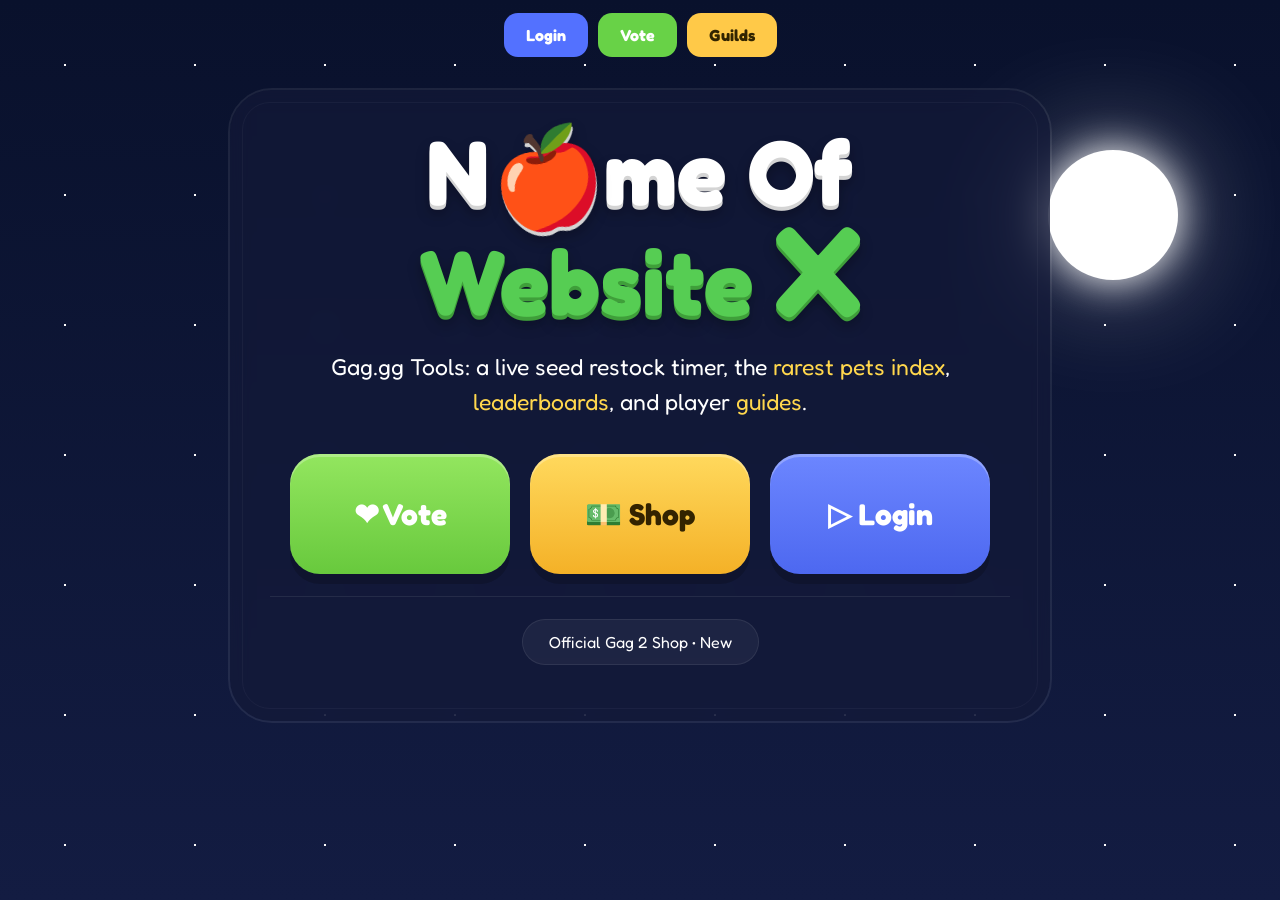
==== index.html @ e6a94025 "Create index.html" ====
<!DOCTYPE html>
<html lang="en">
<head>
<meta charset="UTF-8">
<meta name="viewport" content="width=device-width, initial-scale=1.0">
<title>Grow A Garden 2</title>

<link href="https://fonts.googleapis.com/css2?family=Fredoka:wght@500;600;700&display=swap" rel="stylesheet">
<link rel="icon" href="favicon.ico">
<style>

*{
    margin:0;
    padding:0;
    box-sizing:border-box;
}

body{
    font-family:'Fredoka',sans-serif;
    min-height:100vh;
    overflow-x:hidden;
    transition:background 3s ease;
}

/* ========================= */
/* DAY / NIGHT */
/* ========================= */

body.night{
    background:
    linear-gradient(
    to bottom,
    #09112c 0%,
    #131c42 100%);
}

body.day{
    background:
    linear-gradient(
    to bottom,
    #6bc9ff 0%,
    #e6f8ff 100%);
}

/* ========================= */
/* SKY */
/* ========================= */

.sky{
    position:fixed;
    inset:0;
    z-index:-2;
}

/* ========================= */
/* STARS */
/* ========================= */

.stars{
    position:absolute;
    inset:0;

    background-image:
    radial-gradient(circle,#fff 1px,transparent 1px);

    background-size:130px 130px;

    animation:twinkle 4s infinite alternate;
}

@keyframes twinkle{
    from{opacity:.25}
    to{opacity:1}
}

body.day .stars{
    opacity:0;
}

/* ========================= */
/* MOON */
/* ========================= */

.moon{
    position:absolute;
    right:8%;
    top:150px;

    width:130px;
    height:130px;

    border-radius:50%;

    background:white;

    box-shadow:
    0 0 40px white,
    0 0 120px rgba(255,255,255,.5);

    transition:3s ease;
}

/* ========================= */
/* SUN */
/* ========================= */

.sun{
    position:absolute;
    right:8%;
    top:150px;

    width:130px;
    height:130px;

    border-radius:50%;

    background:#FFD44D;

    box-shadow:
    0 0 40px #FFD44D,
    0 0 120px rgba(255,212,77,.6);

    opacity:0;

    transition:3s ease;
}

body.day .moon{
    opacity:0;
    transform:
    translateY(250px)
    rotate(180deg);
}

body.day .sun{
    opacity:1;
    transform:
    translateY(-20px)
    scale(1.05);
}

/* ========================= */
/* CLOUDS */
/* ========================= */

.cloud{
    position:absolute;
    background:rgba(255,255,255,.2);
    border-radius:100px;
    filter:blur(1px);
}

.cloud::before,
.cloud::after{
    content:"";
    position:absolute;
    background:inherit;
    border-radius:50%;
}

.cloud1{
    width:180px;
    height:60px;
    top:130px;
    left:-300px;

    animation:cloudMove 50s linear infinite;
}

.cloud1::before{
    width:80px;
    height:80px;
    left:20px;
    top:-25px;
}

.cloud1::after{
    width:100px;
    height:100px;
    left:70px;
    top:-35px;
}

.cloud2{
    width:220px;
    height:70px;
    top:250px;
    left:-500px;

    animation:cloudMove 70s linear infinite;
}

.cloud2::before{
    width:90px;
    height:90px;
    left:25px;
    top:-30px;
}

.cloud2::after{
    width:120px;
    height:120px;
    left:90px;
    top:-45px;
}

@keyframes cloudMove{

    from{
        transform:translateX(-300px);
    }

    to{
        transform:translateX(calc(100vw + 600px));
    }
}

/* ========================= */
/* NAVBAR */
/* ========================= */

.topbar{
    height:70px;

    display:flex;
    justify-content:center;
    align-items:center;
    gap:10px;
}

.nav-btn{
    text-decoration:none;
    color:white;
    font-weight:700;

    padding:12px 22px;
    border-radius:14px;
}

.login-small{
    background:#5371ff;
}

.vote-small{
    background:#68d247;
}

.guild-small{
    background:#ffc948;
    color:#312400;
}

/* ========================= */
/* MAIN */
/* ========================= */

.wrapper{
    display:flex;
    justify-content:center;
    align-items:flex-start;

    padding:20px;
}

/* ========================= */
/* CARD */
/* ========================= */

.card{
    width:820px;
    max-width:95%;

    background:
    rgba(20,26,57,.68);

    backdrop-filter:blur(10px);
    -webkit-backdrop-filter:blur(10px);

    border-radius:42px;

    padding:40px;

    position:relative;

    text-align:center;
}

.card::before{
    content:"";

    position:absolute;
    inset:-2px;

    border-radius:44px;

    border:
    2px solid rgba(255,255,255,.08);

    pointer-events:none;
}

.card::after{
    content:"";

    position:absolute;

    inset:12px;

    border-radius:28px;

    border:
    1px solid rgba(255,255,255,.04);

    pointer-events:none;
}

/* ========================= */
/* LOGO */
/* ========================= */

.logo{
    margin-bottom:25px;
}

.logo-top{
    font-size:92px;
    font-weight:700;
    line-height:.9;

    color:white;

    text-shadow:
    0 4px 0 #d4d4d4,
    0 8px 14px rgba(0,0,0,.3);
}

.logo-bottom{
    font-size:92px;
    font-weight:700;
    line-height:.9;

    color:#56cd53;

    text-shadow:
    0 4px 0 #3f9f3a,
    0 8px 14px rgba(0,0,0,.3);
}

.pot{
    display:inline-block;
    transform:
    rotate(-12deg)
    translateY(6px);
}

.two{
    font-size:125px;
}

/* ========================= */
/* TEXT */
/* ========================= */

.description{
    color:white;

    font-size:23px;
    line-height:1.5;

    max-width:700px;

    margin:auto;
}

.highlight{
    color:#ffd74d;
}

/* ========================= */
/* BUTTONS */
/* ========================= */

.actions{
    display:flex;
    justify-content:center;
    gap:20px;
    flex-wrap:wrap;

    margin-top:35px;
}

.big-btn{
    width:220px;
    height:120px;

    display:flex;
    align-items:center;
    justify-content:center;

    text-decoration:none;

    border-radius:30px;

    font-size:30px;
    font-weight:700;

    transition:
    transform .2s,
    box-shadow .2s;

    box-shadow:
    inset 0 3px rgba(255,255,255,.25),
    0 10px 0 rgba(0,0,0,.18);
}

.big-btn:hover{
    transform:
    translateY(-6px)
    scale(1.03);
}

.big-btn:active{
    transform:
    translateY(4px)
    scale(.98);
}

.vote{
    background:
    linear-gradient(
    #93e65f,
    #68c93d);

    color:white;
}

.guild{
    background:
    linear-gradient(
    #ffd95d,
    #f4b127);

    color:#332300;
}

.login{
    background:
    linear-gradient(
    #6c86ff,
    #4d68f0);

    color:white;
}

/* ========================= */
/* PILLS */
/* ========================= */

.pill{
    width:max-content;

    margin:16px auto;

    padding:
    12px 26px;

    border-radius:999px;

    color:white;

    background:
    rgba(255,255,255,.05);

    border:
    1px solid rgba(255,255,255,.08);
}

.green{
    color:#66e26a;
}

/* ========================= */
/* DIVIDER */
/* ========================= */

.divider{
    height:1px;
    background:
    rgba(255,255,255,.08);

    margin:22px 0;
}

/* ========================= */
/* EDGE BOX */
/* ========================= */

.edge{
    background:
    rgba(55,110,70,.65);

    border:
    1px solid rgba(255,255,255,.08);

    border-radius:20px;

    padding:20px;

    color:white;

    font-size:28px;
    font-weight:700;
}

@media(max-width:768px){

.logo-top,
.logo-bottom{
    font-size:56px;
}

.two{
    font-size:70px;
}

.description{
    font-size:18px;
}

.big-btn{
    width:100%;
}

}

</style>
</head>
<body class="night">

<div class="sky">

    <div class="stars"></div>

    <div class="moon"></div>

    <div class="sun"></div>

    <div class="cloud cloud1"></div>

    <div class="cloud cloud2"></div>

</div>

<div class="topbar">

    <a href="https://www.roblox.com/home" class="nav-btn login-small">Login</a>

    <a href="https://gag.gg/vote/" class="nav-btn vote-small">Vote</a>

    <a href="https://gag.gg/guilds/" class="nav-btn guild-small">Guilds</a>

</div>

<div class="wrapper">

<div class="card">

<div class="logo">

<div class="logo-top">
N<span class="pot">🍎</span>me Of
</div>

<div class="logo-bottom">
Website <span class="two">X</span>
</div>

</div>

<div class="description">
Gag.gg Tools:
a live seed restock timer,
the <span class="highlight">rarest pets index</span>,
<span class="highlight">leaderboards</span>,
and player
<span class="highlight">guides</span>.
</div>

<div class="actions">

<a href="https://gag.gg/vote/" class="big-btn vote">
❤ Vote
</a>

<a href="shop.html" class="big-btn guild">
💵 Shop
</a>

<a href="https://www.roblox.com/home" class="big-btn login">
▷ Login
</a>

</div>



<div class="divider"></div>
    
<div class="pill">
Official Gag 2 Shop • New
</div>

</div>
</div>

<script>

let dayMode = false;

function switchTheme(){

    if(dayMode){

        document.body.classList.remove("day");
        document.body.classList.add("night");

    }else{

        document.body.classList.remove("night");
        document.body.classList.add("day");

    }

    dayMode = !dayMode;
}

/* Every 30 seconds */
setInterval(switchTheme,60000);

</script>

</body>
</html>
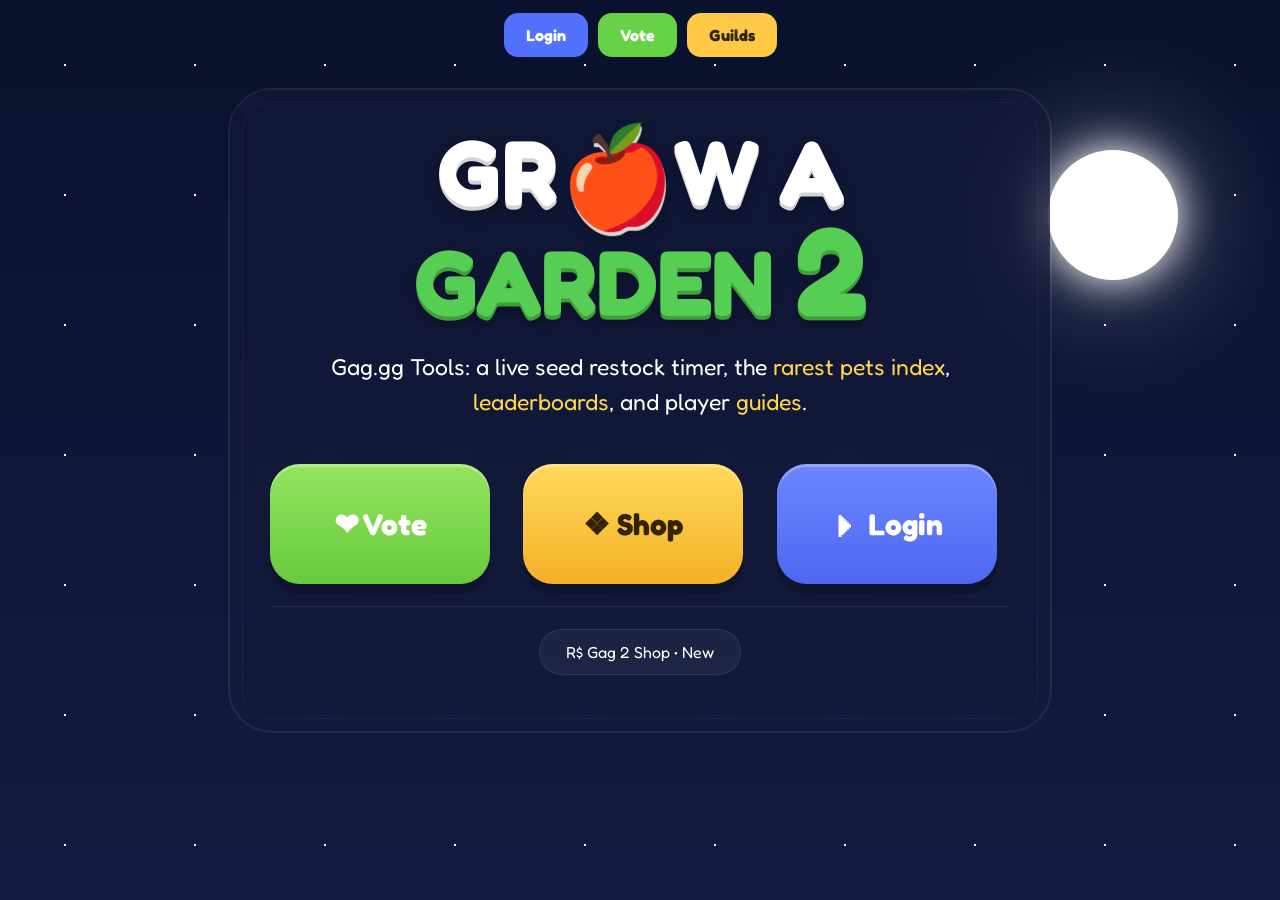
==== commit c2768bbc: "Update index.html" ====
--- a/index.html
+++ b/index.html
@@ -3,10 +3,13 @@
 <head>
 <meta charset="UTF-8">
 <meta name="viewport" content="width=device-width, initial-scale=1.0">
-<title>Grow A Garden 2</title>
+<title>Grow A Garden 2 Shop</title>
+<meta name="description" content="Grow A Garden 2 Shop - Gag.gg Tools: a live seed restock timer, the rarest pets index, leaderboards, and player guides.">
+<meta name="keywords" content="Grow A Garden 2 Shop, Gag2, shop grow a garden">
+<meta name="google-site-verification" content="tjT_bJcwizaRK29xKZd6leGGHIaUxraHiwHc2tgNGT0" />
 
 <link href="https://fonts.googleapis.com/css2?family=Fredoka:wght@500;600;700&display=swap" rel="stylesheet">
-<link rel="icon" href="favicon.ico">
+<link rel="icon" href="https://gag.gg/favicon-32.png?v=6">
 <style>
 
 *{
@@ -381,12 +384,16 @@
 /* ========================= */
 
 .actions{
-    display:flex;
-    justify-content:center;
+
+    display:grid;
+
+    grid-template-columns:
+        repeat(3,1fr);
+
     gap:20px;
-    flex-wrap:wrap;
-
-    margin-top:35px;
+
+    margin-top:45px;
+
 }
 
 .big-btn{
@@ -467,18 +474,21 @@
     border-radius:999px;
 
     color:white;
-
+    
     background:
     rgba(255,255,255,.05);
 
     border:
     1px solid rgba(255,255,255,.08);
+    
 }
 
 .green{
     color:#66e26a;
 }
 
+
+
 /* ========================= */
 /* DIVIDER */
 /* ========================= */
@@ -514,6 +524,10 @@
 
 @media(max-width:768px){
 
+.actions{
+    grid-template-columns:repeat(3,1fr);
+}
+    
 .logo-top,
 .logo-bottom{
     font-size:56px;
@@ -529,6 +543,8 @@
 
 .big-btn{
     width:100%;
+    font-size:20px;
+    height:90px;
 }
 
 }
@@ -568,11 +584,11 @@
 <div class="logo">
 
 <div class="logo-top">
-N<span class="pot">🍎</span>me Of
+GR<span class="pot">🍎</span>W A
 </div>
 
 <div class="logo-bottom">
-Website <span class="two">X</span>
+GARDEN <span class="two">2</span>
 </div>
 
 </div>
@@ -593,11 +609,11 @@
 </a>
 
 <a href="shop.html" class="big-btn guild">
-💵 Shop
+❖ Shop
 </a>
 
 <a href="https://www.roblox.com/home" class="big-btn login">
-▷ Login
+⏵ Login
 </a>
 
 </div>
@@ -607,7 +623,7 @@
 <div class="divider"></div>
     
 <div class="pill">
-Official Gag 2 Shop • New
+R$ Gag 2 Shop • New
 </div>
 
 </div>
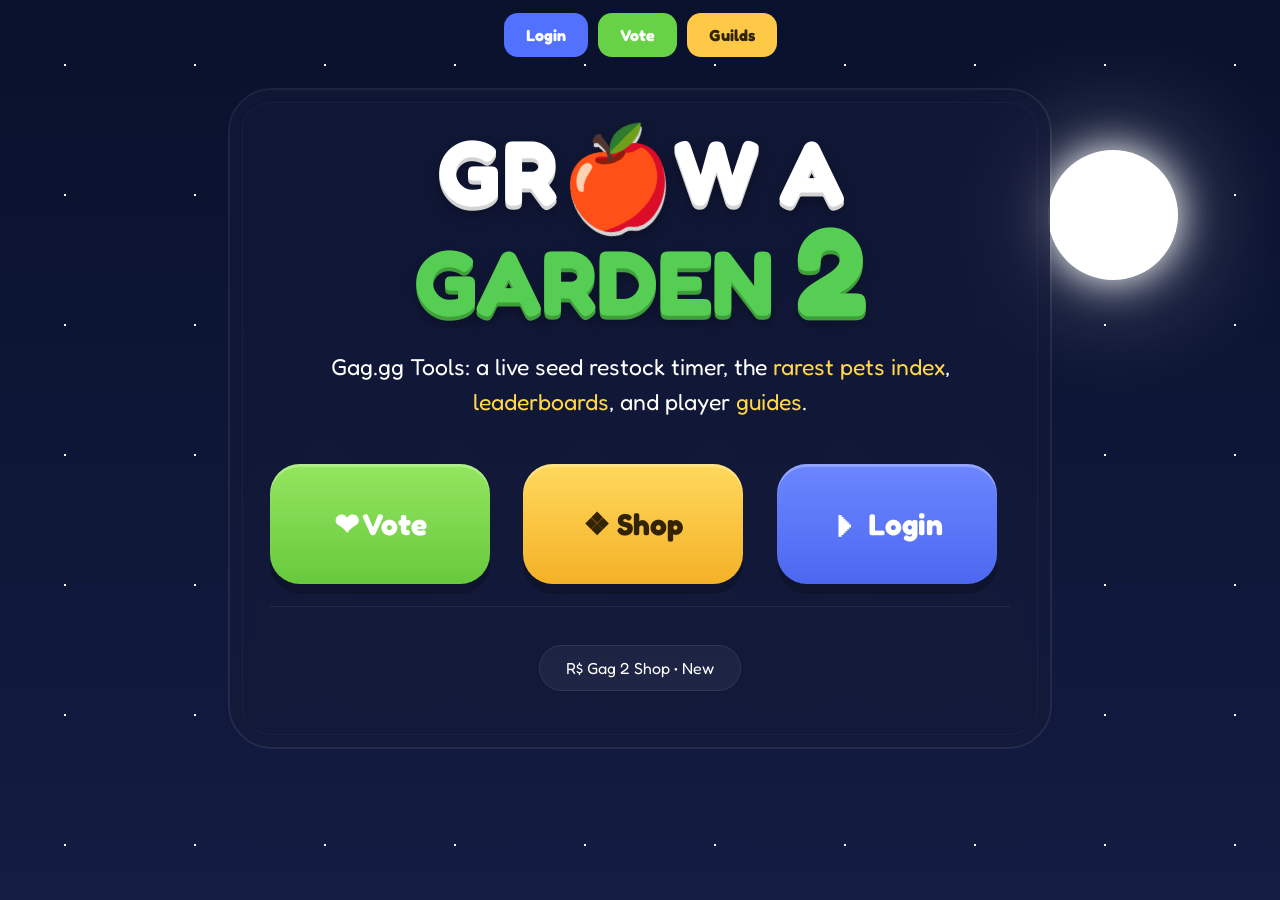
==== commit e4ebebe9: "Update index.html" ====
--- a/index.html
+++ b/index.html
@@ -463,24 +463,21 @@
 /* PILLS */
 /* ========================= */
 
-.pill{
-    width:max-content;
-
-    margin:16px auto;
-
-    padding:
-    12px 26px;
-
-    border-radius:999px;
-
-    color:white;
-    
-    background:
-    rgba(255,255,255,.05);
-
-    border:
-    1px solid rgba(255,255,255,.08);
-    
+.pill {
+    display: inline-block;
+    max-width: 100%;
+    box-sizing: border-box;
+
+    margin: 16px auto;
+    padding: 12px 26px;
+
+    border-radius: 999px;
+    color: white;
+
+    background: rgba(255,255,255,.05);
+    border: 1px solid rgba(255,255,255,.08);
+
+    overflow-wrap: break-word;
 }
 
 .green{
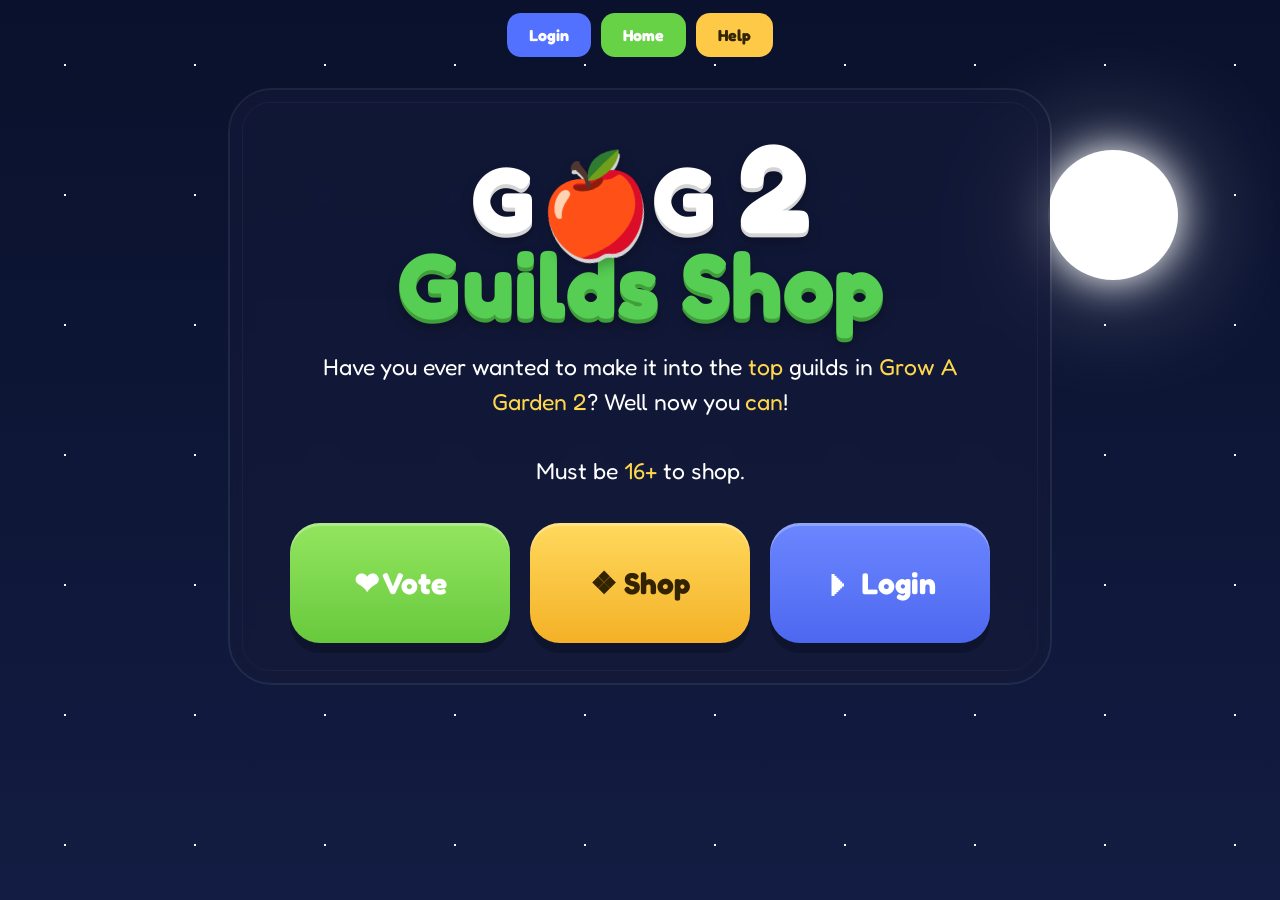
==== commit 3bba3859: "Update index.html" ====
--- a/index.html
+++ b/index.html
@@ -3,653 +3,77 @@
 <head>
 <meta charset="UTF-8">
 <meta name="viewport" content="width=device-width, initial-scale=1.0">
-<title>Grow A Garden 2 Shop</title>
-<meta name="description" content="Grow A Garden 2 Shop - Gag.gg Tools: a live seed restock timer, the rarest pets index, leaderboards, and player guides.">
-<meta name="keywords" content="Grow A Garden 2 Shop, Gag2, shop grow a garden">
-<meta name="google-site-verification" content="tjT_bJcwizaRK29xKZd6leGGHIaUxraHiwHc2tgNGT0" />
+<title>Grow A Garden 2 Guilds | Home</title>
+<meta name="description" content="Join Grow A Garden 2 Guilds Shop for guild items, guides, voting rewards and helpful resources for Grow A Garden 2 players.">
 
 <link href="https://fonts.googleapis.com/css2?family=Fredoka:wght@500;600;700&display=swap" rel="stylesheet">
 <link rel="icon" href="https://gag.gg/favicon-32.png?v=6">
-<style>
-
-*{
-    margin:0;
-    padding:0;
-    box-sizing:border-box;
-}
-
-body{
-    font-family:'Fredoka',sans-serif;
-    min-height:100vh;
-    overflow-x:hidden;
-    transition:background 3s ease;
-}
-
-/* ========================= */
-/* DAY / NIGHT */
-/* ========================= */
-
-body.night{
-    background:
-    linear-gradient(
-    to bottom,
-    #09112c 0%,
-    #131c42 100%);
-}
-
-body.day{
-    background:
-    linear-gradient(
-    to bottom,
-    #6bc9ff 0%,
-    #e6f8ff 100%);
-}
-
-/* ========================= */
-/* SKY */
-/* ========================= */
-
-.sky{
-    position:fixed;
-    inset:0;
-    z-index:-2;
-}
-
-/* ========================= */
-/* STARS */
-/* ========================= */
-
-.stars{
-    position:absolute;
-    inset:0;
-
-    background-image:
-    radial-gradient(circle,#fff 1px,transparent 1px);
-
-    background-size:130px 130px;
-
-    animation:twinkle 4s infinite alternate;
-}
-
-@keyframes twinkle{
-    from{opacity:.25}
-    to{opacity:1}
-}
-
-body.day .stars{
-    opacity:0;
-}
-
-/* ========================= */
-/* MOON */
-/* ========================= */
-
-.moon{
-    position:absolute;
-    right:8%;
-    top:150px;
-
-    width:130px;
-    height:130px;
-
-    border-radius:50%;
-
-    background:white;
-
-    box-shadow:
-    0 0 40px white,
-    0 0 120px rgba(255,255,255,.5);
-
-    transition:3s ease;
-}
-
-/* ========================= */
-/* SUN */
-/* ========================= */
-
-.sun{
-    position:absolute;
-    right:8%;
-    top:150px;
-
-    width:130px;
-    height:130px;
-
-    border-radius:50%;
-
-    background:#FFD44D;
-
-    box-shadow:
-    0 0 40px #FFD44D,
-    0 0 120px rgba(255,212,77,.6);
-
-    opacity:0;
-
-    transition:3s ease;
-}
-
-body.day .moon{
-    opacity:0;
-    transform:
-    translateY(250px)
-    rotate(180deg);
-}
-
-body.day .sun{
-    opacity:1;
-    transform:
-    translateY(-20px)
-    scale(1.05);
-}
-
-/* ========================= */
-/* CLOUDS */
-/* ========================= */
-
-.cloud{
-    position:absolute;
-    background:rgba(255,255,255,.2);
-    border-radius:100px;
-    filter:blur(1px);
-}
-
-.cloud::before,
-.cloud::after{
-    content:"";
-    position:absolute;
-    background:inherit;
-    border-radius:50%;
-}
-
-.cloud1{
-    width:180px;
-    height:60px;
-    top:130px;
-    left:-300px;
-
-    animation:cloudMove 50s linear infinite;
-}
-
-.cloud1::before{
-    width:80px;
-    height:80px;
-    left:20px;
-    top:-25px;
-}
-
-.cloud1::after{
-    width:100px;
-    height:100px;
-    left:70px;
-    top:-35px;
-}
-
-.cloud2{
-    width:220px;
-    height:70px;
-    top:250px;
-    left:-500px;
-
-    animation:cloudMove 70s linear infinite;
-}
-
-.cloud2::before{
-    width:90px;
-    height:90px;
-    left:25px;
-    top:-30px;
-}
-
-.cloud2::after{
-    width:120px;
-    height:120px;
-    left:90px;
-    top:-45px;
-}
-
-@keyframes cloudMove{
-
-    from{
-        transform:translateX(-300px);
-    }
-
-    to{
-        transform:translateX(calc(100vw + 600px));
-    }
-}
-
-/* ========================= */
-/* NAVBAR */
-/* ========================= */
-
-.topbar{
-    height:70px;
-
-    display:flex;
-    justify-content:center;
-    align-items:center;
-    gap:10px;
-}
-
-.nav-btn{
-    text-decoration:none;
-    color:white;
-    font-weight:700;
-
-    padding:12px 22px;
-    border-radius:14px;
-}
-
-.login-small{
-    background:#5371ff;
-}
-
-.vote-small{
-    background:#68d247;
-}
-
-.guild-small{
-    background:#ffc948;
-    color:#312400;
-}
-
-/* ========================= */
-/* MAIN */
-/* ========================= */
-
-.wrapper{
-    display:flex;
-    justify-content:center;
-    align-items:flex-start;
-
-    padding:20px;
-}
-
-/* ========================= */
-/* CARD */
-/* ========================= */
-
-.card{
-    width:820px;
-    max-width:95%;
-
-    background:
-    rgba(20,26,57,.68);
-
-    backdrop-filter:blur(10px);
-    -webkit-backdrop-filter:blur(10px);
-
-    border-radius:42px;
-
-    padding:40px;
-
-    position:relative;
-
-    text-align:center;
-}
-
-.card::before{
-    content:"";
-
-    position:absolute;
-    inset:-2px;
-
-    border-radius:44px;
-
-    border:
-    2px solid rgba(255,255,255,.08);
-
-    pointer-events:none;
-}
-
-.card::after{
-    content:"";
-
-    position:absolute;
-
-    inset:12px;
-
-    border-radius:28px;
-
-    border:
-    1px solid rgba(255,255,255,.04);
-
-    pointer-events:none;
-}
-
-/* ========================= */
-/* LOGO */
-/* ========================= */
-
-.logo{
-    margin-bottom:25px;
-}
-
-.logo-top{
-    font-size:92px;
-    font-weight:700;
-    line-height:.9;
-
-    color:white;
-
-    text-shadow:
-    0 4px 0 #d4d4d4,
-    0 8px 14px rgba(0,0,0,.3);
-}
-
-.logo-bottom{
-    font-size:92px;
-    font-weight:700;
-    line-height:.9;
-
-    color:#56cd53;
-
-    text-shadow:
-    0 4px 0 #3f9f3a,
-    0 8px 14px rgba(0,0,0,.3);
-}
-
-.pot{
-    display:inline-block;
-    transform:
-    rotate(-12deg)
-    translateY(6px);
-}
-
-.two{
-    font-size:125px;
-}
-
-/* ========================= */
-/* TEXT */
-/* ========================= */
-
-.description{
-    color:white;
-
-    font-size:23px;
-    line-height:1.5;
-
-    max-width:700px;
-
-    margin:auto;
-}
-
-.highlight{
-    color:#ffd74d;
-}
-
-/* ========================= */
-/* BUTTONS */
-/* ========================= */
-
-.actions{
-
-    display:grid;
-
-    grid-template-columns:
-        repeat(3,1fr);
-
-    gap:20px;
-
-    margin-top:45px;
-
-}
-
-.big-btn{
-    width:220px;
-    height:120px;
-
-    display:flex;
-    align-items:center;
-    justify-content:center;
-
-    text-decoration:none;
-
-    border-radius:30px;
-
-    font-size:30px;
-    font-weight:700;
-
-    transition:
-    transform .2s,
-    box-shadow .2s;
-
-    box-shadow:
-    inset 0 3px rgba(255,255,255,.25),
-    0 10px 0 rgba(0,0,0,.18);
-}
-
-.big-btn:hover{
-    transform:
-    translateY(-6px)
-    scale(1.03);
-}
-
-.big-btn:active{
-    transform:
-    translateY(4px)
-    scale(.98);
-}
-
-.vote{
-    background:
-    linear-gradient(
-    #93e65f,
-    #68c93d);
-
-    color:white;
-}
-
-.guild{
-    background:
-    linear-gradient(
-    #ffd95d,
-    #f4b127);
-
-    color:#332300;
-}
-
-.login{
-    background:
-    linear-gradient(
-    #6c86ff,
-    #4d68f0);
-
-    color:white;
-}
-
-/* ========================= */
-/* PILLS */
-/* ========================= */
-
-.pill {
-    display: inline-block;
-    max-width: 100%;
-    box-sizing: border-box;
-
-    margin: 16px auto;
-    padding: 12px 26px;
-
-    border-radius: 999px;
-    color: white;
-
-    background: rgba(255,255,255,.05);
-    border: 1px solid rgba(255,255,255,.08);
-
-    overflow-wrap: break-word;
-}
-
-.green{
-    color:#66e26a;
-}
-
-
-
-/* ========================= */
-/* DIVIDER */
-/* ========================= */
-
-.divider{
-    height:1px;
-    background:
-    rgba(255,255,255,.08);
-
-    margin:22px 0;
-}
-
-/* ========================= */
-/* EDGE BOX */
-/* ========================= */
-
-.edge{
-    background:
-    rgba(55,110,70,.65);
-
-    border:
-    1px solid rgba(255,255,255,.08);
-
-    border-radius:20px;
-
-    padding:20px;
-
-    color:white;
-
-    font-size:28px;
-    font-weight:700;
-}
-
-@media(max-width:768px){
-
-.actions{
-    grid-template-columns:repeat(3,1fr);
-}
-    
-.logo-top,
-.logo-bottom{
-    font-size:56px;
-}
-
-.two{
-    font-size:70px;
-}
-
-.description{
-    font-size:18px;
-}
-
-.big-btn{
-    width:100%;
-    font-size:20px;
-    height:90px;
-}
-
-}
-
-</style>
+<link rel="stylesheet" href="bg.css">
+<link rel="stylesheet" href="styles.css">
 </head>
 <body class="night">
 
 <div class="sky">
-
     <div class="stars"></div>
-
     <div class="moon"></div>
-
     <div class="sun"></div>
-
     <div class="cloud cloud1"></div>
-
     <div class="cloud cloud2"></div>
-
 </div>
 
 <div class="topbar">
-
     <a href="https://www.roblox.com/home" class="nav-btn login-small">Login</a>
-
-    <a href="https://gag.gg/vote/" class="nav-btn vote-small">Vote</a>
-
-    <a href="https://gag.gg/guilds/" class="nav-btn guild-small">Guilds</a>
-
+    <a href="index.html" class="nav-btn vote-small">Home</a>
+    <a href="more.html" class="nav-btn guild-small">Help</a>
 </div>
 
 <div class="wrapper">
+    <div class="card">
+        <div class="logo">
+            <div class="logo-top">
+                G<span class="pot">🍎</span>G <span class="two">2</span>
+            </div>
+            <div class="logo-bottom">
+                Guilds Shop
+            </div>
+        </div>
 
-<div class="card">
+        <div class="description">
+            Have you ever wanted to make it into the <span class="highlight">top</span> guilds in <span class="highlight">Grow A Garden 2</span>? Well now you <span class="highlight">can</span>!<br><br>
+            Must be <span class="highlight">16+</span> to shop.
+        </div>
 
-<div class="logo">
-
-<div class="logo-top">
-GR<span class="pot">🍎</span>W A
-</div>
-
-<div class="logo-bottom">
-GARDEN <span class="two">2</span>
-</div>
-
-</div>
-
-<div class="description">
-Gag.gg Tools:
-a live seed restock timer,
-the <span class="highlight">rarest pets index</span>,
-<span class="highlight">leaderboards</span>,
-and player
-<span class="highlight">guides</span>.
-</div>
-
-<div class="actions">
-
-<a href="https://gag.gg/vote/" class="big-btn vote">
-❤ Vote
-</a>
-
-<a href="shop.html" class="big-btn guild">
-❖ Shop
-</a>
-
-<a href="https://www.roblox.com/home" class="big-btn login">
-⏵ Login
-</a>
-
+        <div class="actions">
+            <a href="https://gag.gg/vote/" class="big-btn vote">
+                ❤ Vote
+            </a>
+            <a href="shop.html" class="big-btn guild">
+                ❖ Shop
+            </a>
+            <a href="https://www.roblox.com/home" class="big-btn login">
+                ⏵ Login
+            </a>
+        </div>
+    </div>
 </div>
 
 
+<script>
+    let dayMode = false;
 
-<div class="divider"></div>
-    
-<div class="pill">
-R$ Gag 2 Shop • New
-</div>
-
-</div>
-</div>
-
-<script>
-
-let dayMode = false;
-
-function switchTheme(){
-
-    if(dayMode){
-
-        document.body.classList.remove("day");
-        document.body.classList.add("night");
-
-    }else{
-
-        document.body.classList.remove("night");
-        document.body.classList.add("day");
-
+    function switchTheme() {
+        if (dayMode) {
+            document.body.classList.remove("day");
+            document.body.classList.add("night");
+        } else {
+            document.body.classList.remove("night");
+            document.body.classList.add("day");
+        }
+        dayMode = !dayMode;
     }
 
-    dayMode = !dayMode;
-}
-
-/* Every 30 seconds */
-setInterval(switchTheme,60000);
-
+    /* Every 60 seconds */
+    setInterval(switchTheme, 60000);
 </script>
 
 </body>
--- a/bg.css
+++ b/bg.css
@@ -0,0 +1,170 @@
+* {
+    margin: 0;
+    padding: 0;
+    box-sizing: border-box;
+}
+
+body {
+    font-family: 'Fredoka', sans-serif;
+    min-height: 100vh;
+    overflow-x: hidden;
+    transition: background 3s ease;
+}
+
+html {
+    scroll-behavior: smooth;
+}
+
+/* ========================= */
+/* DAY / NIGHT */
+/* ========================= */
+
+body.night {
+    background: linear-gradient(to bottom, #09112c 0%, #131c42 100%);
+}
+
+body.day {
+    background: linear-gradient(to bottom, #6bc9ff 0%, #e6f8ff 100%);
+}
+
+/* ========================= */
+/* SKY */
+/* ========================= */
+
+.sky {
+    position: fixed;
+    inset: 0;
+    z-index: -2;
+}
+
+/* ========================= */
+/* STARS */
+/* ========================= */
+
+.stars {
+    position: absolute;
+    inset: 0;
+    background-image: radial-gradient(circle, #fff 1px, transparent 1px);
+    background-size: 130px 130px;
+    animation: twinkle 4s infinite alternate;
+}
+
+@keyframes twinkle {
+    from { opacity: .25; }
+    to { opacity: 1; }
+}
+
+body.day .stars {
+    opacity: 0;
+}
+
+/* ========================= */
+/* MOON */
+/* ========================= */
+
+.moon {
+    position: absolute;
+    right: 8%;
+    top: 150px;
+    width: 130px;
+    height: 130px;
+    border-radius: 50%;
+    background: white;
+    box-shadow: 0 0 40px white, 0 0 120px rgba(255, 255, 255, .5);
+    transition: 3s ease;
+}
+
+body.day .moon {
+    opacity: 0;
+    transform: translateY(250px) rotate(180deg);
+}
+
+/* ========================= */
+/* SUN */
+/* ========================= */
+
+.sun {
+    position: absolute;
+    right: 8%;
+    top: 150px;
+    width: 130px;
+    height: 130px;
+    border-radius: 50%;
+    background: #FFD44D;
+    box-shadow: 0 0 40px #FFD44D, 0 0 120px rgba(255, 212, 77, .6);
+    opacity: 0;
+    transition: 3s ease;
+}
+
+body.day .sun {
+    opacity: 1;
+    transform: translateY(-20px) scale(1.05);
+}
+
+/* ========================= */
+/* CLOUDS */
+/* ========================= */
+
+.cloud {
+    position: absolute;
+    background: rgba(255, 255, 255, .2);
+    border-radius: 100px;
+    filter: blur(1px);
+}
+
+.cloud::before,
+.cloud::after {
+    content: "";
+    position: absolute;
+    background: inherit;
+    border-radius: 50%;
+}
+
+.cloud1 {
+    width: 180px;
+    height: 60px;
+    top: 130px;
+    left: -300px;
+    animation: cloudMove 50s linear infinite;
+}
+
+.cloud1::before {
+    width: 80px;
+    height: 80px;
+    left: 20px;
+    top: -25px;
+}
+
+.cloud1::after {
+    width: 100px;
+    height: 100px;
+    left: 70px;
+    top: -35px;
+}
+
+.cloud2 {
+    width: 220px;
+    height: 70px;
+    top: 250px;
+    left: -500px;
+    animation: cloudMove 70s linear infinite;
+}
+
+.cloud2::before {
+    width: 90px;
+    height: 90px;
+    left: 25px;
+    top: -30px;
+}
+
+.cloud2::after {
+    width: 120px;
+    height: 120px;
+    left: 90px;
+    top: -45px;
+}
+
+@keyframes cloudMove {
+    from { transform: translateX(-300px); }
+    to { transform: translateX(calc(100vw + 600px)); }
+}
--- a/styles.css
+++ b/styles.css
@@ -0,0 +1,453 @@
+* {
+    margin: 0;
+    padding: 0;
+    box-sizing: border-box;
+}
+
+body {
+    font-family: 'Fredoka', sans-serif;
+    min-height: 100vh;
+    overflow-x: hidden;
+    transition: background 3s ease;
+}
+
+html {
+    scroll-behavior: smooth;
+}
+
+
+/* ========================= */
+/* NAVBAR */
+/* ========================= */
+
+.topbar {
+    height: 70px;
+    display: flex;
+    justify-content: center;
+    align-items: center;
+    gap: 10px;
+}
+
+.nav-btn {
+    text-decoration: none;
+    color: white;
+    font-weight: 700;
+    padding: 12px 22px;
+    border-radius: 14px;
+}
+
+.login-small {
+    background: #5371ff;
+}
+
+.vote-small {
+    background: #68d247;
+}
+
+.guild-small {
+    background: #ffc948;
+    color: #312400;
+}
+
+/* ========================= */
+/* MAIN WRAPPER */
+/* ========================= */
+
+.wrapper {
+    display: flex;
+    justify-content: center;
+    align-items: flex-start;
+    padding: 20px;
+}
+
+/* ========================= */
+/* CARD */
+/* ========================= */
+
+.card {
+    width: 820px;
+    max-width: 95%;
+    background: rgba(20, 26, 57, .68);
+    backdrop-filter: blur(10px);
+    -webkit-backdrop-filter: blur(10px);
+    border-radius: 42px;
+    padding: 40px;
+    position: relative;
+    text-align: center;
+}
+
+.card::before {
+    content: "";
+    position: absolute;
+    inset: -2px;
+    border-radius: 44px;
+    border: 2px solid rgba(255, 255, 255, .08);
+    pointer-events: none;
+}
+
+.card::after {
+    content: "";
+    position: absolute;
+    inset: 12px;
+    border-radius: 28px;
+    border: 1px solid rgba(255, 255, 255, .04);
+    pointer-events: none;
+}
+
+/* ========================= */
+/* SHOP CARD (1100px) */
+/* ========================= */
+
+.shopcard {
+    width: 1100px;
+    max-width: 95%;
+    background: rgba(20, 26, 57, .68);
+    backdrop-filter: blur(10px);
+    -webkit-backdrop-filter: blur(10px);
+    border-radius: 42px;
+    padding: 40px;
+    position: relative;
+    text-align: center;
+}
+
+.shopcard::before {
+    content: "";
+    position: absolute;
+    inset: -2px;
+    border-radius: 44px;
+    border: 2px solid rgba(255, 255, 255, .08);
+    pointer-events: none;
+}
+
+.shopcard::after {
+    content: "";
+    position: absolute;
+    inset: 12px;
+    border-radius: 28px;
+    border: 1px solid rgba(255, 255, 255, .04);
+    pointer-events: none;
+}
+
+/* ========================= */
+/* LOGO */
+/* ========================= */
+
+.logo {
+    margin-bottom: 25px;
+}
+
+.logo-top {
+    font-size: 92px;
+    font-weight: 700;
+    line-height: .9;
+    color: white;
+    text-shadow: 0 4px 0 #d4d4d4, 0 8px 14px rgba(0, 0, 0, .3);
+}
+
+.logo-bottom {
+    font-size: 92px;
+    font-weight: 700;
+    line-height: .9;
+    color: #56cd53;
+    text-shadow: 0 4px 0 #3f9f3a, 0 8px 14px rgba(0, 0, 0, .3);
+}
+
+.pot {
+    display: inline-block;
+    transform: rotate(-12deg) translateY(6px);
+}
+
+.two {
+    font-size: 125px;
+}
+
+/* ========================= */
+/* TEXT */
+/* ========================= */
+
+.description {
+    color: white;
+    font-size: 23px;
+    line-height: 1.5;
+    max-width: 700px;
+    margin: auto;
+}
+
+.highlight {
+    color: #ffd74d;
+}
+
+/* ========================= */
+/* BUTTONS */
+/* ========================= */
+
+.actions {
+    display: flex;
+    justify-content: center;
+    gap: 20px;
+    flex-wrap: wrap;
+    margin-top: 35px;
+}
+
+.big-btn {
+    width: 220px;
+    height: 120px;
+    display: flex;
+    align-items: center;
+    justify-content: center;
+    text-decoration: none;
+    border-radius: 30px;
+    font-size: 30px;
+    font-weight: 700;
+    transition: transform .2s, box-shadow .2s;
+    box-shadow: inset 0 3px rgba(255, 255, 255, .25), 0 10px 0 rgba(0, 0, 0, .18);
+}
+
+.big-btn:hover {
+    transform: translateY(-6px) scale(1.03);
+}
+
+.big-btn:active {
+    transform: translateY(4px) scale(.98);
+}
+
+.vote {
+    background: linear-gradient(#93e65f, #68c93d);
+    color: white;
+}
+
+.guild {
+    background: linear-gradient(#ffd95d, #f4b127);
+    color: #332300;
+}
+
+.login {
+    background: linear-gradient(#6c86ff, #4d68f0);
+    color: white;
+}
+
+/* ========================= */
+/* PILLS */
+/* ========================= */
+
+.pill {
+    width: max-content;
+    margin: 16px auto;
+    padding: 12px 26px;
+    border-radius: 999px;
+    color: white;
+    background: rgba(255, 255, 255, .05);
+    border: 1px solid rgba(255, 255, 255, .08);
+}
+
+.green {
+    color: #66e26a;
+}
+
+/* ========================= */
+/* DIVIDER */
+/* ========================= */
+
+.divider {
+    height: 1px;
+    background: rgba(255, 255, 255, .08);
+    margin: 22px 0;
+}
+
+/* ========================= */
+/* EDGE BOX */
+/* ========================= */
+
+.edge {
+    background: rgba(55, 110, 70, .65);
+    border: 1px solid rgba(255, 255, 255, .08);
+    border-radius: 20px;
+    padding: 20px;
+    color: white;
+    font-size: 28px;
+    font-weight: 700;
+}
+
+/* ========================= */
+/* SHOP GRID */
+/* ========================= */
+
+.shop {
+    display: grid;
+    grid-template-columns: repeat(auto-fit, minmax(200px, 1fr));
+    gap: 24px;
+    margin-top: 35px;
+}
+
+/* ========================= */
+/* SHOP ITEM (PRODUCT CARD) */
+/* ========================= */
+
+.shop-item {
+    position: relative;
+    display: flex;
+    flex-direction: column;
+    overflow: hidden;
+    background: rgba(255, 255, 255, .08);
+    backdrop-filter: blur(18px);
+    -webkit-backdrop-filter: blur(18px);
+    border: 1px solid rgba(255, 255, 255, .12);
+    border-radius: 24px;
+    transition: transform .35s ease, box-shadow .35s ease, border-color .35s ease;
+}
+
+.shop-item:hover {
+    transform: translateY(-8px);
+    border-color: rgba(122, 201, 255, .5);
+    box-shadow: 0 18px 40px rgba(0, 0, 0, .35);
+}
+
+.shop-item img {
+    width: 100%;
+    aspect-ratio: 1/1;
+    object-fit: cover;
+    transition: transform .45s ease;
+}
+
+.shop-item:hover img {
+    transform: scale(1.08);
+}
+
+.shop-content {
+    display: flex;
+    flex-direction: column;
+    flex: 1;
+    padding: 18px;
+}
+
+.shop-title {
+    font-size: 20px;
+    font-weight: 700;
+    color: white;
+    margin-bottom: 8px;
+}
+
+.shop-price {
+    font-size: 18px;
+    font-weight: 600;
+    color: #74f38a;
+    margin-bottom: 18px;
+}
+
+.discount {
+    color: #888;
+    text-decoration: line-through;
+    text-decoration-thickness: 3px;
+    margin-right: 8px;
+}
+
+/* ========================= */
+/* SHOP BUY BUTTON */
+/* ========================= */
+
+.shop-btn {
+    display: flex;
+    align-items: center;
+    justify-content: center;
+    margin-top: auto;
+    width: 100%;
+    padding: 14px;
+    border-radius: 14px;
+    text-decoration: none;
+    background: linear-gradient(135deg, #5b8cff, #3d6eff);
+    color: white;
+    font-size: 16px;
+    font-weight: 700;
+    transition: transform .25s, box-shadow .25s, background .25s;
+}
+
+.shop-btn:hover {
+    transform: translateY(-2px);
+    box-shadow: 0 10px 24px rgba(61, 110, 255, .45);
+}
+
+.shop-btn:active {
+    transform: scale(.97);
+}
+
+/* ========================= */
+/* RESPONSIVE - TABLET */
+/* ========================= */
+
+@media (max-width: 900px) {
+    .shop {
+        grid-template-columns: repeat(3, 1fr);
+    }
+}
+
+@media (max-width: 768px) {
+    .logo-top,
+    .logo-bottom {
+        font-size: 56px;
+    }
+
+    .two {
+        font-size: 70px;
+    }
+
+    .description {
+        font-size: 18px;
+    }
+
+    .card,
+    .shopcard {
+        padding: 22px;
+        border-radius: 28px;
+    }
+
+    .shop {
+        grid-template-columns: repeat(2, 1fr);
+        gap: 14px;
+    }
+
+    .shop-title {
+        font-size: 16px;
+    }
+
+    .shop-price {
+        font-size: 15px;
+    }
+
+    .shop-btn {
+        padding: 11px;
+        font-size: 15px;
+    }
+}
+
+/* ========================= */
+/* RESPONSIVE - MOBILE */
+/* ========================= */
+
+@media (max-width: 420px) {
+    .logo-top,
+    .logo-bottom {
+        font-size: 56px;
+    }
+
+    .two {
+        font-size: 70px;
+    }
+
+    .description {
+        font-size: 18px;
+    }
+
+    .shop {
+        grid-template-columns: repeat(2, 1fr);
+        gap: 12px;
+    }
+
+    .shop-content {
+        padding: 12px;
+    }
+
+    .shop-btn {
+        padding: 10px;
+        font-size: 14px;
+    }
+}
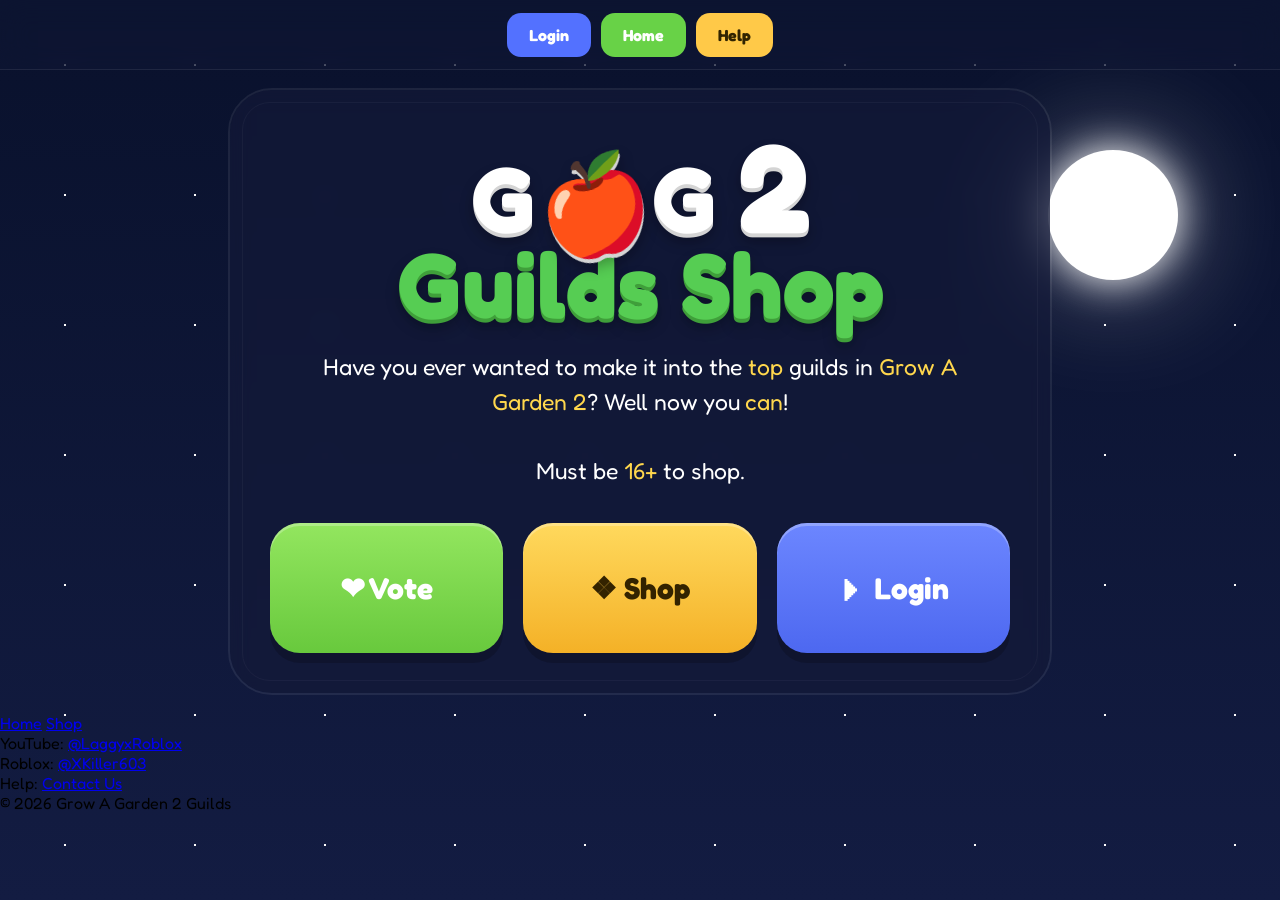
==== commit c369cf85: "Update index.html" ====
--- a/index.html
+++ b/index.html
@@ -57,7 +57,40 @@
     </div>
 </div>
 
+<footer>
+    <div class="footer-nav">
+        <a href="/">Home</a>
+        <a href="/shop">Shop</a>
+    </div>
 
+    <div class="footer-contact">
+        <div>
+            YouTube:
+            <a href="https://www.youtube.com/@LaggyxRoblox" target="_blank">
+                @LaggyxRoblox
+            </a>
+        </div>
+
+        <div>
+            Roblox:
+            <a href="https://www.roblox.com/users/3296435103/profile" target="_blank">
+                @XKiller603
+            </a>
+        </div>
+
+        <div>
+            Help:
+            <a href="https://tally.so/r/1A5RqM" target="_blank">
+                Contact Us
+            </a>
+        </div>
+    </div>
+
+    <div class="footer-bottom">
+        © 2026 Grow A Garden 2 Guilds
+    </div>
+</footer>
+    
 <script>
     let dayMode = false;
 
--- a/styles.css
+++ b/styles.css
@@ -21,11 +21,21 @@
 /* ========================= */
 
 .topbar {
+    position: sticky;
+    top: 0;
+    z-index: 1000;
+
     height: 70px;
     display: flex;
     justify-content: center;
     align-items: center;
     gap: 10px;
+
+    background: rgba(20, 26, 57, 0.35); /* Transparent */
+    backdrop-filter: blur(14px);
+    -webkit-backdrop-filter: blur(14px); /* Safari */
+
+    border-bottom: 1px solid rgba(255, 255, 255, 0.08);
 }
 
 .nav-btn {
@@ -182,25 +192,30 @@
 /* ========================= */
 
 .actions {
-    display: flex;
-    justify-content: center;
+    display: grid;
+    grid-template-columns: repeat(3, 1fr);
     gap: 20px;
-    flex-wrap: wrap;
     margin-top: 35px;
+    width: 100%;
 }
 
 .big-btn {
-    width: 220px;
-    height: 120px;
+    width: 100%;
+    aspect-ratio: 1.8 / 1;
+
     display: flex;
     align-items: center;
     justify-content: center;
+
     text-decoration: none;
     border-radius: 30px;
-    font-size: 30px;
-    font-weight: 700;
+    font-size: clamp(18px, 2.5vw, 30px);
+    font-weight: 700;
+
     transition: transform .2s, box-shadow .2s;
-    box-shadow: inset 0 3px rgba(255, 255, 255, .25), 0 10px 0 rgba(0, 0, 0, .18);
+    box-shadow:
+        inset 0 3px rgba(255,255,255,.25),
+        0 10px 0 rgba(0,0,0,.18);
 }
 
 .big-btn:hover {
@@ -231,13 +246,21 @@
 /* ========================= */
 
 .pill {
-    width: max-content;
+    width: fit-content;
+    max-width: 90%;
+
     margin: 16px auto;
     padding: 12px 26px;
+
     border-radius: 999px;
+
     color: white;
     background: rgba(255, 255, 255, .05);
     border: 1px solid rgba(255, 255, 255, .08);
+
+    text-align: center;
+    white-space: normal;
+    overflow-wrap: break-word;
 }
 
 .green {
@@ -451,3 +474,29 @@
         font-size: 14px;
     }
 }
+/* ========================= */
+/* RESPONSIVE BUTTONS */
+/* ========================= */
+
+@media (max-width: 768px) {
+    .actions {
+        gap: 14px;
+    }
+
+    .big-btn {
+        border-radius: 22px;
+        font-size: clamp(14px, 3vw, 22px);
+    }
+}
+
+@media (max-width: 480px) {
+    .actions {
+        gap: 8px;
+    }
+
+    .big-btn {
+        border-radius: 18px;
+        font-size: 14px;
+        aspect-ratio: 1.4 / 1;
+    }
+}
